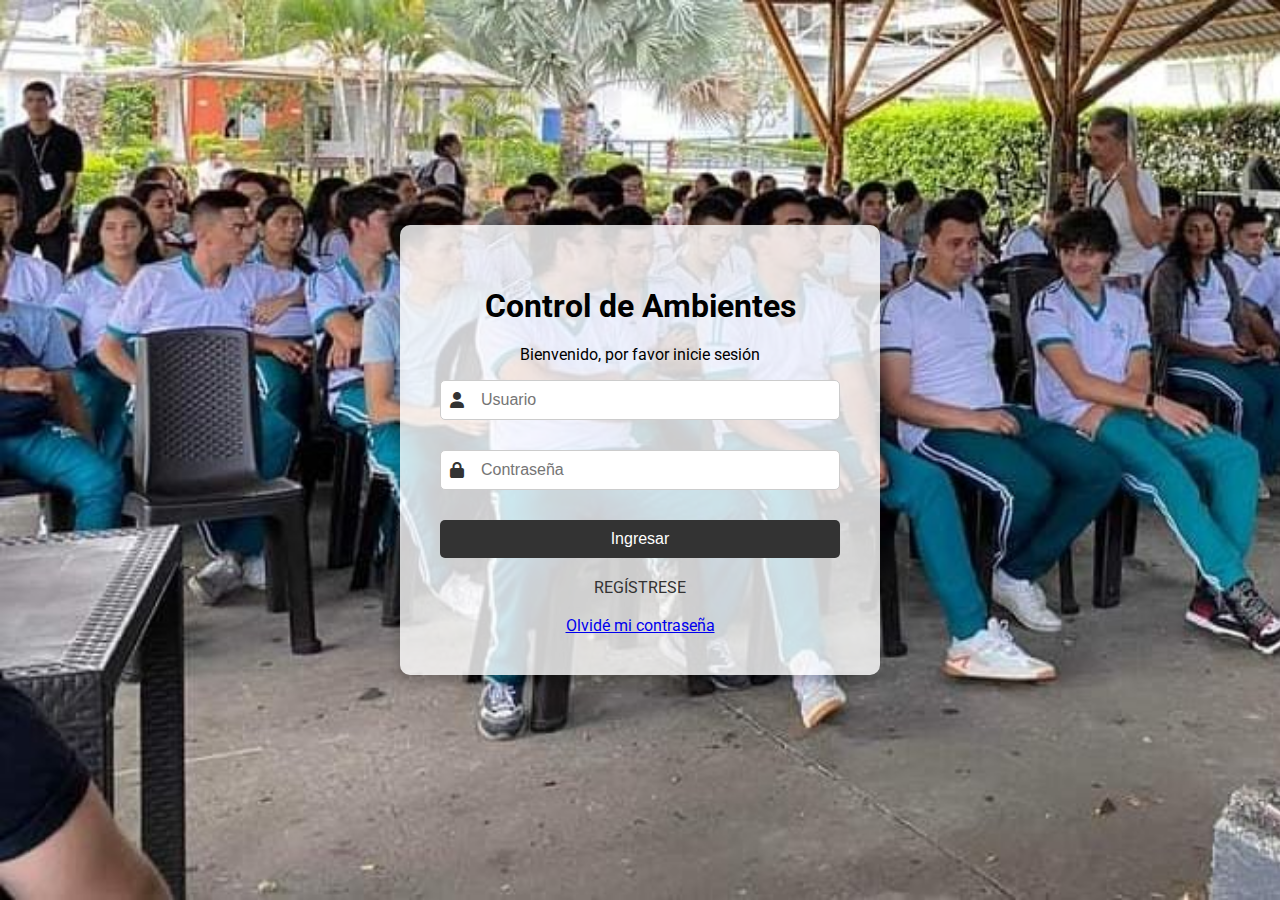
==== index.html @ a346dd21 "actualizacion1" ====
<!DOCTYPE html>
<html lang="es">
<head>
    <meta charset="UTF-8">
    <meta name="viewport" content="width=device-width, initial-scale=1.0">
    <title>Control de Ambientes - Inicio de Sesión</title>
    <link rel="stylesheet" href="./CSS/miactividad.css">
    <link href="https://fonts.googleapis.com/css2?family=Roboto:wght@400;700&display=swap" rel="stylesheet">
    <link rel="stylesheet" href="https://cdnjs.cloudflare.com/ajax/libs/font-awesome/6.0.0-beta3/css/all.min.css">
    
</head>
<body>
    <div class="container">
        <div class="login-box">
            <h1>Control de Ambientes</h1>
            <p>Bienvenido, por favor inicie sesión</p>
            <form>
                <div class="textbox">
                    <i class="fas fa-user"></i>
                    <input type="text" placeholder="Usuario" name="username" required>
                </div>
                <div class="textbox">
                    <i class="fas fa-lock"></i>
                    <input type="password" placeholder="Contraseña" name="password" required>
                </div>
                <button type="button" class="btn" onclick="window.location.href='///C:/xampp/htdocs/ActividadAmbientes/Paginas/pagina2.html'">Ingresar</button>
                <a href="file:///C:/xampp/htdocs/ActividadAmbientes/Paginas/registro.html" class="register-link">REGÍSTRESE</a>
                <br>
                <a href="file:///C:/xampp/htdocs/ActividadAmbientes/Paginas/contrase%C3%B1a.html" class="forgot-link">Olvidé mi contraseña</a>
            </form>
        </div>
    </div>
</body>
</html>
---- CSS/miactividad.css ----
body {
            background-image: url("../img/SENA4.jpg");
            font-family: 'Roboto', sans-serif;
            background-size: cover;
            display: flex;
            justify-content: center;
            align-items: center;
            height: 100vh;
            margin: 0;
        }
        .container {
            display: flex;
            justify-content: center;
            align-items: center;
            height: 100%;
            width: 100%;
        }
        .login-box {
            background: rgba(255, 255, 255, 0.8);
            padding: 40px;
            border-radius: 10px;
            box-shadow: 0 5px 15px rgba(0, 0, 0, 0.3);
            text-align: center;
            max-width: 400px;
            width: 100%;
        }
        .login-box h1 {
            margin-bottom: 20px;
        }
        .textbox {
            position: relative;
            margin-bottom: 30px;
        }
        .textbox i {
            position: absolute;
            left: 10px;
            top: 50%;
            transform: translateY(-50%);
            color: #333;
        }
        .textbox input {
            width: 100%;
            padding: 10px 10px 10px 40px;
            box-sizing: border-box;
            border: 1px solid #ccc;
            border-radius: 5px;
            font-size: 16px;
        }
        .btn {
            width: 100%;
            padding: 10px;
            background: #333;
            border: none;
            border-radius: 5px;
            color: #fff;
            font-size: 16px;
            cursor: pointer;
        }
        .btn:hover {
            background: #555;
        }
        .register-link {
            display: block;
            margin-top: 20px;
            color: #333;
            text-decoration: none;
        }
        .register-link:hover {
            text-decoration: underline;
        }
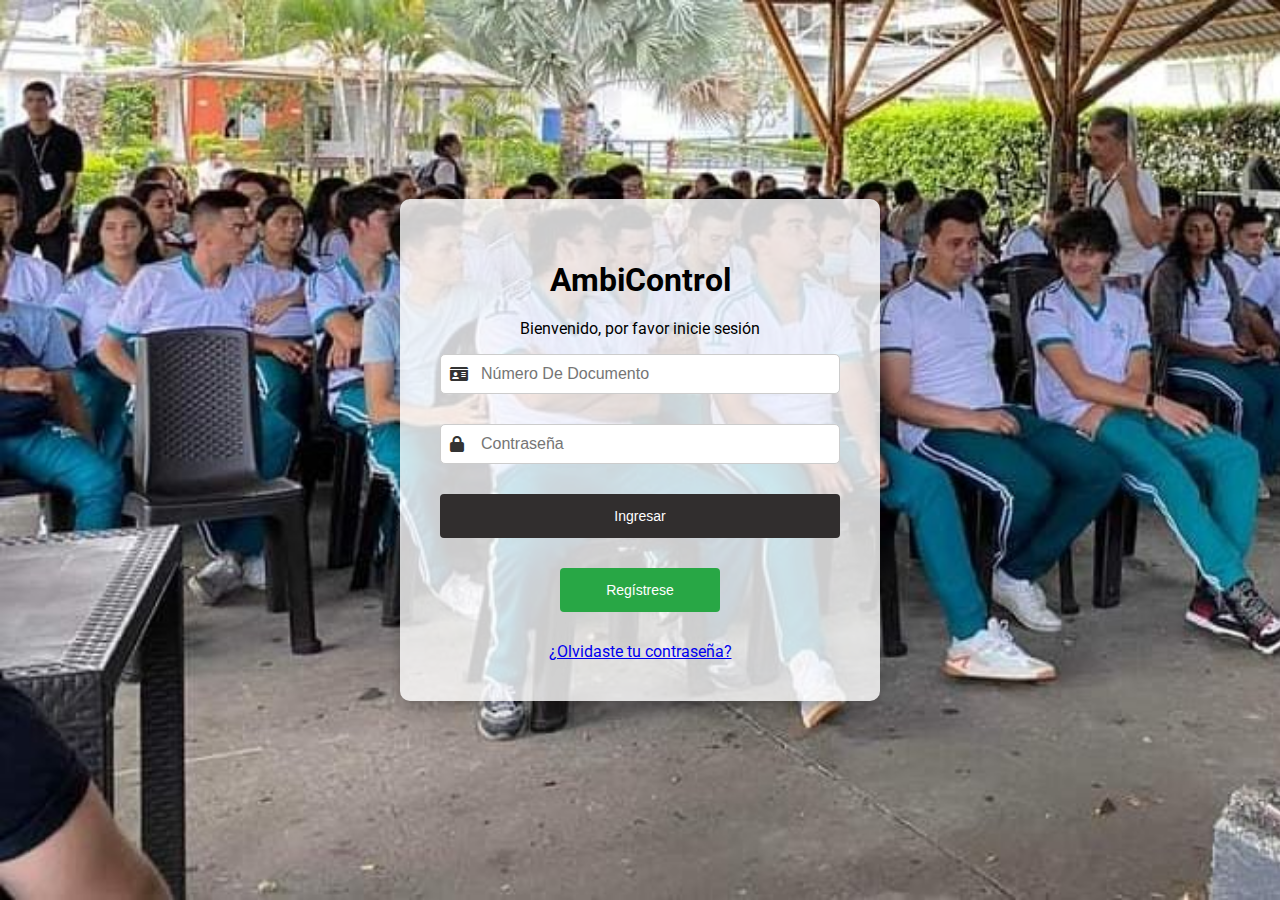
==== commit e4cc2e7e: "se mejoro front y alguna parte del backend" ====
--- a/index.html
+++ b/index.html
@@ -3,30 +3,30 @@
 <head>
     <meta charset="UTF-8">
     <meta name="viewport" content="width=device-width, initial-scale=1.0">
-    <title>Control de Ambientes - Inicio de Sesión</title>
+    <title> Ambicontrol - Inicio de Sesión</title>
     <link rel="stylesheet" href="./CSS/miactividad.css">
     <link href="https://fonts.googleapis.com/css2?family=Roboto:wght@400;700&display=swap" rel="stylesheet">
     <link rel="stylesheet" href="https://cdnjs.cloudflare.com/ajax/libs/font-awesome/6.0.0-beta3/css/all.min.css">
-    
 </head>
 <body>
     <div class="container">
         <div class="login-box">
-            <h1>Control de Ambientes</h1>
+            <h1>AmbiControl</h1>
             <p>Bienvenido, por favor inicie sesión</p>
             <form>
                 <div class="textbox">
-                    <i class="fas fa-user"></i>
-                    <input type="text" placeholder="Usuario" name="username" required>
+                    <i class="fas fa-id-card"></i> 
+                    <input type="text" placeholder="Número De Documento" name="Numero De Documento" required>
                 </div>
                 <div class="textbox">
                     <i class="fas fa-lock"></i>
                     <input type="password" placeholder="Contraseña" name="password" required>
                 </div>
                 <button type="button" class="btn" onclick="window.location.href='///C:/xampp/htdocs/ActividadAmbientes/Paginas/pagina2.html'">Ingresar</button>
-                <a href="file:///C:/xampp/htdocs/ActividadAmbientes/Paginas/registro.html" class="register-link">REGÍSTRESE</a>
                 <br>
-                <a href="file:///C:/xampp/htdocs/ActividadAmbientes/Paginas/contrase%C3%B1a.html" class="forgot-link">Olvidé mi contraseña</a>
+                <button type="button" class="btn-submit" onclick="window.location.href='///C:/xampp/htdocs/ActividadAmbientes/Paginas/registro.html'">Regístrese</button>
+                <br>
+                <a href="file:///C:/xampp/htdocs/ActividadAmbientes/Paginas/contrase%C3%B1a.html" class="forgot-link">¿Olvidaste tu contraseña?</a>
             </form>
         </div>
     </div>
--- a/CSS/miactividad.css
+++ b/CSS/miactividad.css
@@ -1,5 +1,5 @@
         body {
-            background-image: url("../img/SENA4.jpg");
+           background-image: url("../img/SENA4.jpg");
             font-family: 'Roboto', sans-serif;
             background-size: cover;
             display: flex;
@@ -48,16 +48,33 @@
         }
         .btn {
             width: 100%;
-            padding: 10px;
-            background: #333;
+            padding: 14px;
             border: none;
-            border-radius: 5px;
+            border-radius: 4px;
+            font-size: 14px;
             color: #fff;
-            font-size: 16px;
+            background-color: #312e2e;
             cursor: pointer;
+            margin-bottom: 30px;
         }
+        
         .btn:hover {
-            background: #555;
+            background-color: #454945;
+        }
+        .btn-submit {
+            width: 40%;
+            padding: 14px;
+            border: none;
+            border-radius: 4px;
+            font-size: 14px;
+            color: #fff;
+            background-color: #28a745;
+            cursor: pointer;
+            margin-bottom: 30px;
+        }
+        
+        .btn:hover {
+            background-color: #454945;
         }
         .register-link {
             display: block;
@@ -68,3 +85,4 @@
         .register-link:hover {
             text-decoration: underline;
         }
+    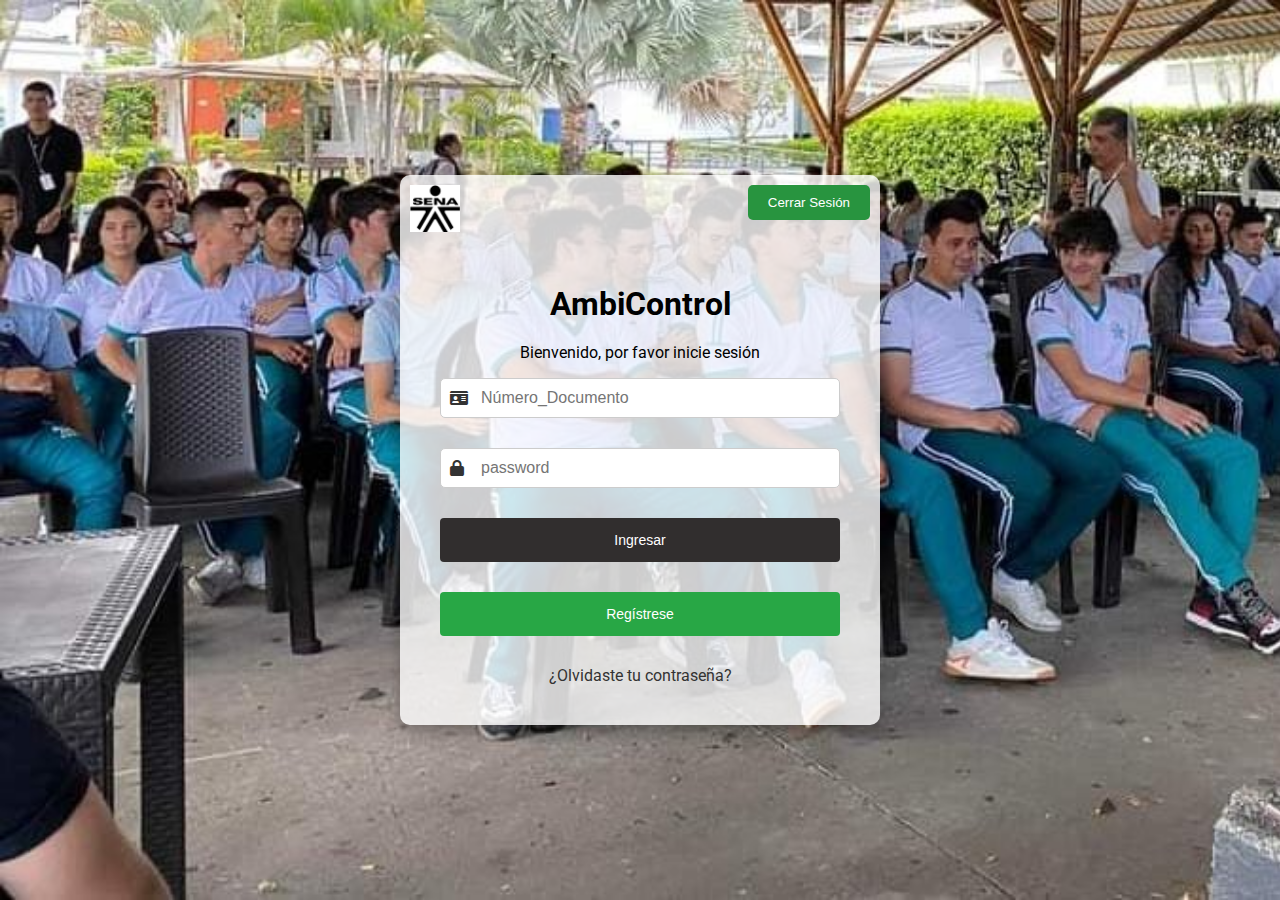
==== commit 68c8d53e: "conexion de base de datos" ====
--- a/index.html
+++ b/index.html
@@ -3,7 +3,7 @@
 <head>
     <meta charset="UTF-8">
     <meta name="viewport" content="width=device-width, initial-scale=1.0">
-    <title> Ambicontrol - Inicio de Sesión</title>
+    <title>AmbiControl - Inicio de Sesión</title>
     <link rel="stylesheet" href="./CSS/miactividad.css">
     <link href="https://fonts.googleapis.com/css2?family=Roboto:wght@400;700&display=swap" rel="stylesheet">
     <link rel="stylesheet" href="https://cdnjs.cloudflare.com/ajax/libs/font-awesome/6.0.0-beta3/css/all.min.css">
@@ -11,25 +11,44 @@
 <body>
     <div class="container">
         <div class="login-box">
+            <img src="./img/logosena.png" alt="Logo SENA">
+            <button class="logout-btn" onclick="confirmLogout()">Cerrar Sesión</button>
+
             <h1>AmbiControl</h1>
             <p>Bienvenido, por favor inicie sesión</p>
-            <form>
+            <form id="loginForm" action="login.php" method="POST">
                 <div class="textbox">
                     <i class="fas fa-id-card"></i> 
-                    <input type="text" placeholder="Número De Documento" name="Numero De Documento" required>
+                    <input type="text" placeholder="Número_Documento" name="Numero_Documento" required>
                 </div>
                 <div class="textbox">
                     <i class="fas fa-lock"></i>
-                    <input type="password" placeholder="Contraseña" name="password" required>
+                    <input type="password" placeholder="password" name="password" required>
                 </div>
-                <button type="button" class="btn" onclick="window.location.href='///C:/xampp/htdocs/ActividadAmbientes/Paginas/pagina2.html'">Ingresar</button>
+                <button type="submit" class="btn">Ingresar</button>
                 <br>
-                <button type="button" class="btn-submit" onclick="window.location.href='///C:/xampp/htdocs/ActividadAmbientes/Paginas/registro.html'">Regístrese</button>
+                <button type="button" class="btn-submit" onclick="redirectTo('//localhost/ActividadAmbientes/Paginas/registro.php')">Regístrese</button>
                 <br>
                 <a href="file:///C:/xampp/htdocs/ActividadAmbientes/Paginas/contrase%C3%B1a.html" class="forgot-link">¿Olvidaste tu contraseña?</a>
             </form>
         </div>
     </div>
+    <script>
+        function confirmLogout() {
+            if (confirm('¿Seguro que quiere cerrar sesión?')) {
+                window.location.href = 'login.html';
+            }
+        }
+
+        function redirectTo(page) {
+            window.location.href = page;
+        }
+
+        document.getElementById('loginForm').addEventListener('submit', function(event) {
+
+            event.preventDefault();
+            this.submit();
+        });
+    </script>
 </body>
 </html>
-
--- a/CSS/miactividad.css
+++ b/CSS/miactividad.css
@@ -1,88 +1,97 @@
-        body {
-           background-image: url("../img/SENA4.jpg");
-            font-family: 'Roboto', sans-serif;
-            background-size: cover;
-            display: flex;
-            justify-content: center;
-            align-items: center;
-            height: 100vh;
-            margin: 0;
-        }
-        .container {
-            display: flex;
-            justify-content: center;
-            align-items: center;
-            height: 100%;
-            width: 100%;
-        }
-        .login-box {
-            background: rgba(255, 255, 255, 0.8);
-            padding: 40px;
-            border-radius: 10px;
-            box-shadow: 0 5px 15px rgba(0, 0, 0, 0.3);
-            text-align: center;
-            max-width: 400px;
-            width: 100%;
-        }
-        .login-box h1 {
-            margin-bottom: 20px;
-        }
-        .textbox {
-            position: relative;
-            margin-bottom: 30px;
-        }
-        .textbox i {
-            position: absolute;
-            left: 10px;
-            top: 50%;
-            transform: translateY(-50%);
-            color: #333;
-        }
-        .textbox input {
-            width: 100%;
-            padding: 10px 10px 10px 40px;
-            box-sizing: border-box;
-            border: 1px solid #ccc;
-            border-radius: 5px;
-            font-size: 16px;
-        }
-        .btn {
-            width: 100%;
-            padding: 14px;
-            border: none;
-            border-radius: 4px;
-            font-size: 14px;
-            color: #fff;
-            background-color: #312e2e;
-            cursor: pointer;
-            margin-bottom: 30px;
-        }
-        
-        .btn:hover {
-            background-color: #454945;
-        }
-        .btn-submit {
-            width: 40%;
-            padding: 14px;
-            border: none;
-            border-radius: 4px;
-            font-size: 14px;
-            color: #fff;
-            background-color: #28a745;
-            cursor: pointer;
-            margin-bottom: 30px;
-        }
-        
-        .btn:hover {
-            background-color: #454945;
-        }
-        .register-link {
-            display: block;
-            margin-top: 20px;
-            color: #333;
-            text-decoration: none;
-        }
-        .register-link:hover {
-            text-decoration: underline;
-        }
-    +body {
+    background-image: url("../img/SENA4.jpg");
+    font-family: 'Roboto', sans-serif;
+    background-size: cover;
+    display: flex;
+    justify-content: center;
+    align-items: center;
+    height: 100vh;
+    margin: 0;
+}
+.container {
+    display: flex;
+    justify-content: center;
+    align-items: center;
+    height: 100%;
+    width: 100%;
+}
+.login-box {
+    background: rgba(255, 255, 255, 0.8);
+    padding: 40px;
+    border-radius: 10px;
+    box-shadow: 0 5px 15px rgba(0, 0, 0, 0.3);
+    text-align: center;
+    max-width: 400px;
+    width: 100%;
+    position: relative;
+}
+.login-box img {
+    position: absolute;
+    top: 10px;
+    left: 10px;
+    width: 50px; 
+    height: auto;
+}
+.login-box h1 {
+    margin-top: 70px; 
+    margin-bottom: 20px;
+}
+.textbox {
+    position: relative;
+    margin-bottom: 30px;
+}
+.textbox i {
+    position: absolute;
+    left: 10px;
+    top: 50%;
+    transform: translateY(-50%);
+    color: #333;
+}
+.textbox input {
+    width: 100%;
+    padding: 10px 10px 10px 40px;
+    box-sizing: border-box;
+    border: 1px solid #ccc;
+    border-radius: 5px;
+    font-size: 16px;
+}
+.btn, .btn-submit {
+    width: 100%;
+    padding: 14px;
+    border: none;
+    border-radius: 4px;
+    font-size: 14px;
+    color: #fff;
+    cursor: pointer;
+    margin-bottom: 30px;
+}
+.btn {
+    background-color: #312e2e;
+}
+.btn:hover {
+    background-color: #454945;
+}
+.btn-submit {
+    background-color: #28a745;
+}
+.btn-submit:hover {
+    background-color: #218838;
+}
+.forgot-link {
+    color: #333;
+    text-decoration: none;
+}
+.forgot-link:hover {
+    text-decoration: underline;
+}
+.logout-btn {
+    position: absolute;
+    top: 10px;
+    right: 10px;
+    background-color: #28943f;
+    color: white;
+    padding: 10px 20px;
+    border: none;
+    border-radius: 5px;
+    cursor: pointer;
+}
